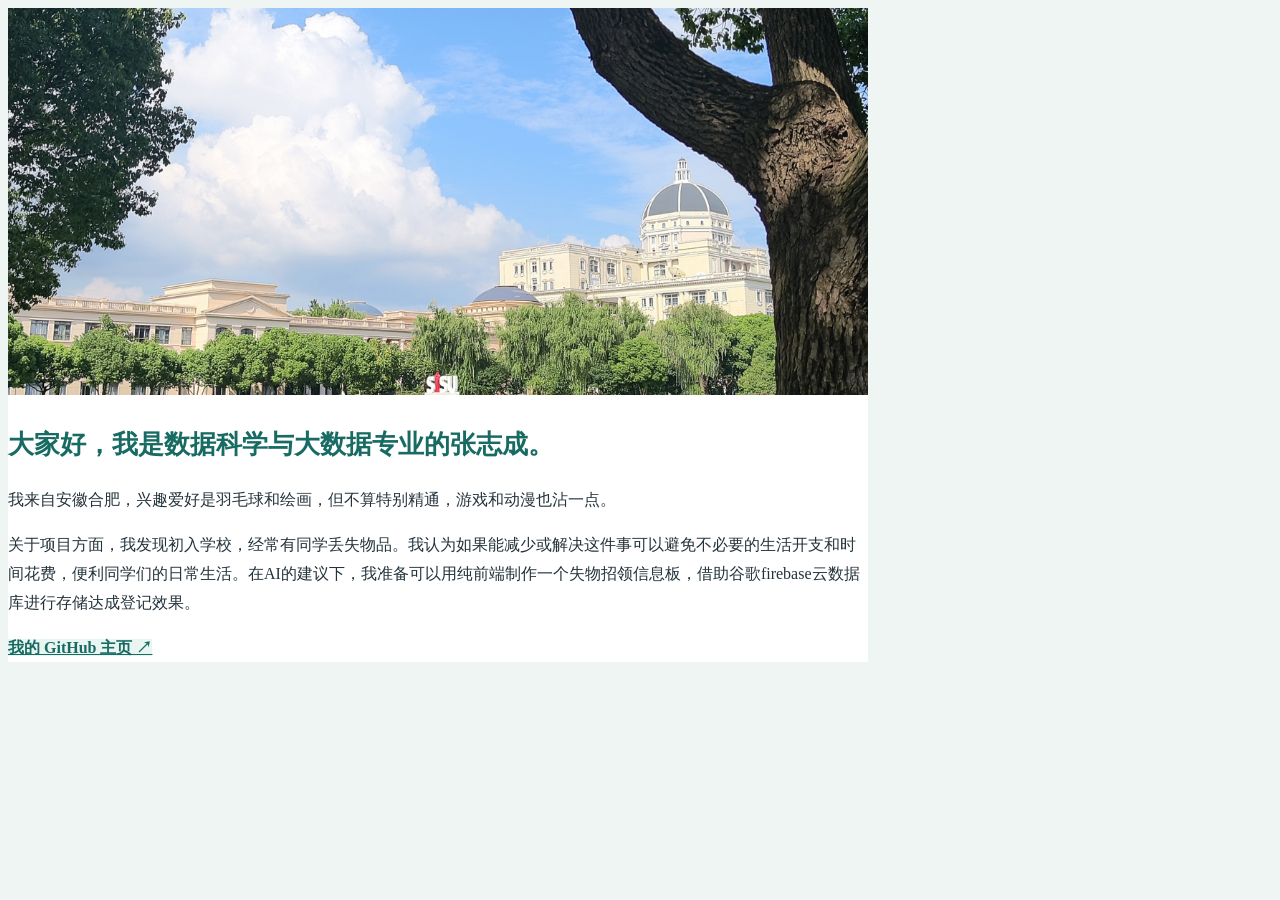
==== index.html @ fb4b6fcb "Update index.html" ====
<!DOCTYPE html>
<head>
  <meta charset="utf-8">
  <title>张志成的个人网页</title>
  <link rel="stylesheet" href="css/style.css">
</head>
<body>
  <div class="container">
    <img class="the-img" src="img/sisu scenery1.jpg" alt="SISU校园风景">
    <div class="content">
      <h1>大家好，我是数据科学与大数据专业的张志成。</h1>
      <p>我来自安徽合肥，兴趣爱好是羽毛球和绘画，但不算特别精通，游戏和动漫也沾一点。</p>
      <p>关于项目方面，我发现初入学校，经常有同学丢失物品。我认为如果能减少或解决这件事可以避免不必要的生活开支和时间花费，便利同学们的日常生活。在AI的建议下，我准备可以用纯前端制作一个失物招领信息板，借助谷歌firebase云数据库进行存储达成登记效果。</p>
      <a href="https://github.com/Dwlaro">我的 GitHub 主页 ↗</a>
    </div>
  </div>
</body>
</html>
---- css/style.css ----
body {
      font-family: "Microsoft YaHei";
      background-color: #eef5f3;
      color: #24333b;
      line-height: 1.8;
    }
    .container {
      max-width: 860px;
      background-color: white;
    }
    .the-img {
      width: 100%;
    }
    h1 {
      color: #176b63;
      font-size: 26px;
    }
    a {
      color: #176b63;
      background-color: #e8f5f1;
      font-weight: bold;
    }
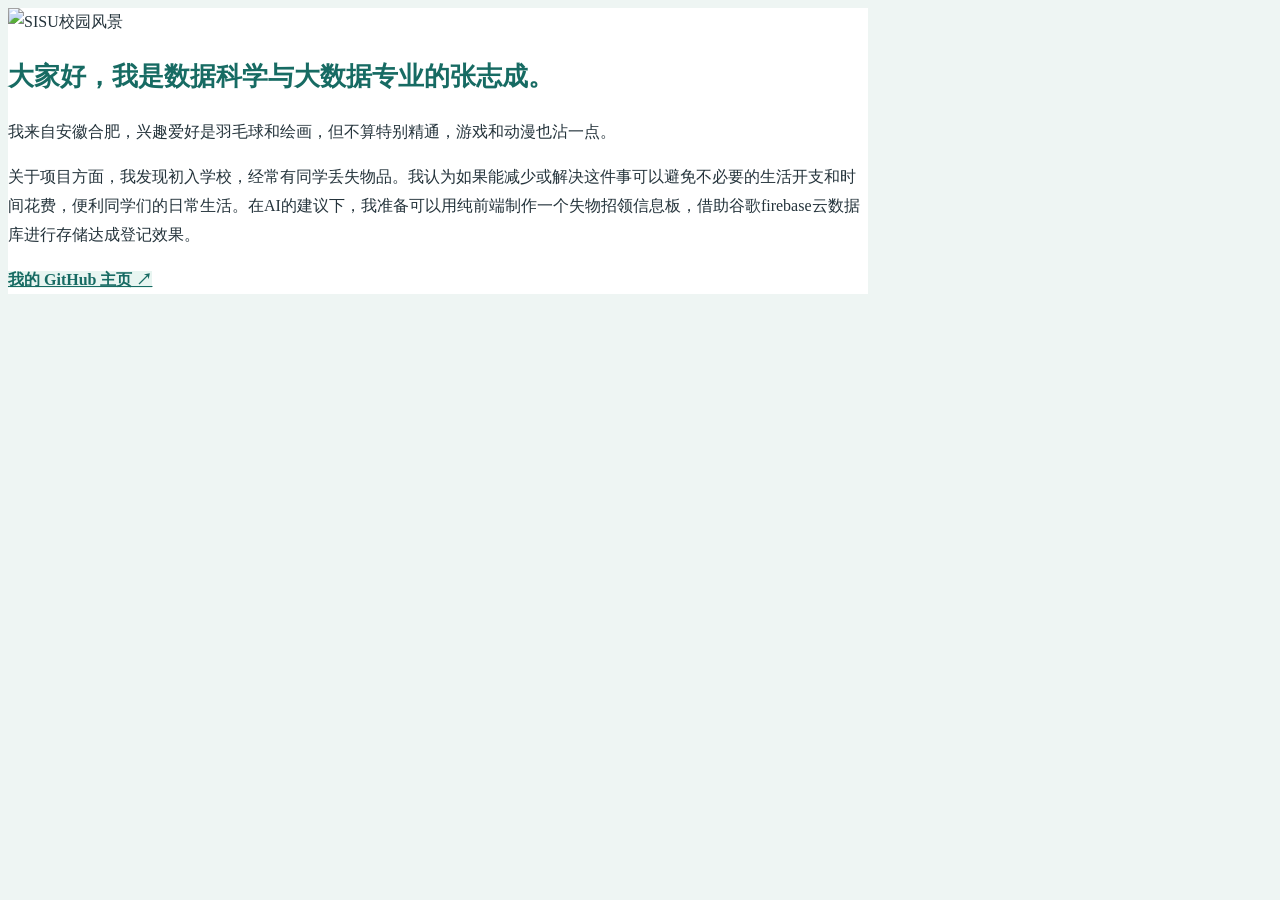
==== commit 8e642496: "Update index.html" ====
--- a/index.html
+++ b/index.html
@@ -6,7 +6,7 @@
 </head>
 <body>
   <div class="container">
-    <img class="the-img" src="img/sisu scenery1.jpg" alt="SISU校园风景">
+    <img class="the-img" src="img/sisu-scenery1.jpg" alt="SISU校园风景">
     <div class="content">
       <h1>大家好，我是数据科学与大数据专业的张志成。</h1>
       <p>我来自安徽合肥，兴趣爱好是羽毛球和绘画，但不算特别精通，游戏和动漫也沾一点。</p>
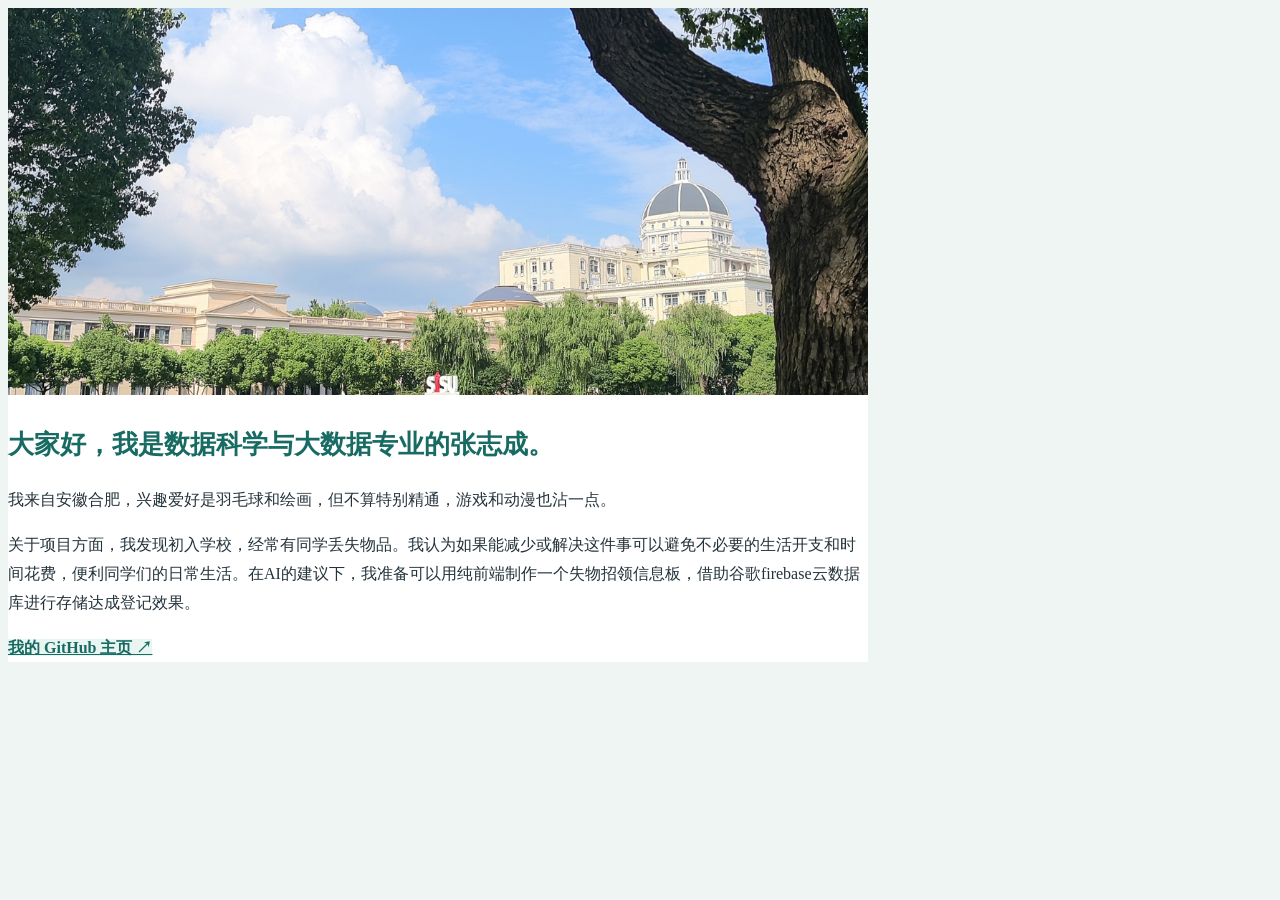
==== commit 7ed8cb07: "Add files via upload" ====
--- a/index.html
+++ b/index.html
@@ -6,7 +6,7 @@
 </head>
 <body>
   <div class="container">
-    <img class="the-img" src="img/sisu-scenery1.jpg" alt="SISU校园风景">
+    <img class="the-img" src="img/sisu_scenery1.jpg" alt="SISU校园风景">
     <div class="content">
       <h1>大家好，我是数据科学与大数据专业的张志成。</h1>
       <p>我来自安徽合肥，兴趣爱好是羽毛球和绘画，但不算特别精通，游戏和动漫也沾一点。</p>
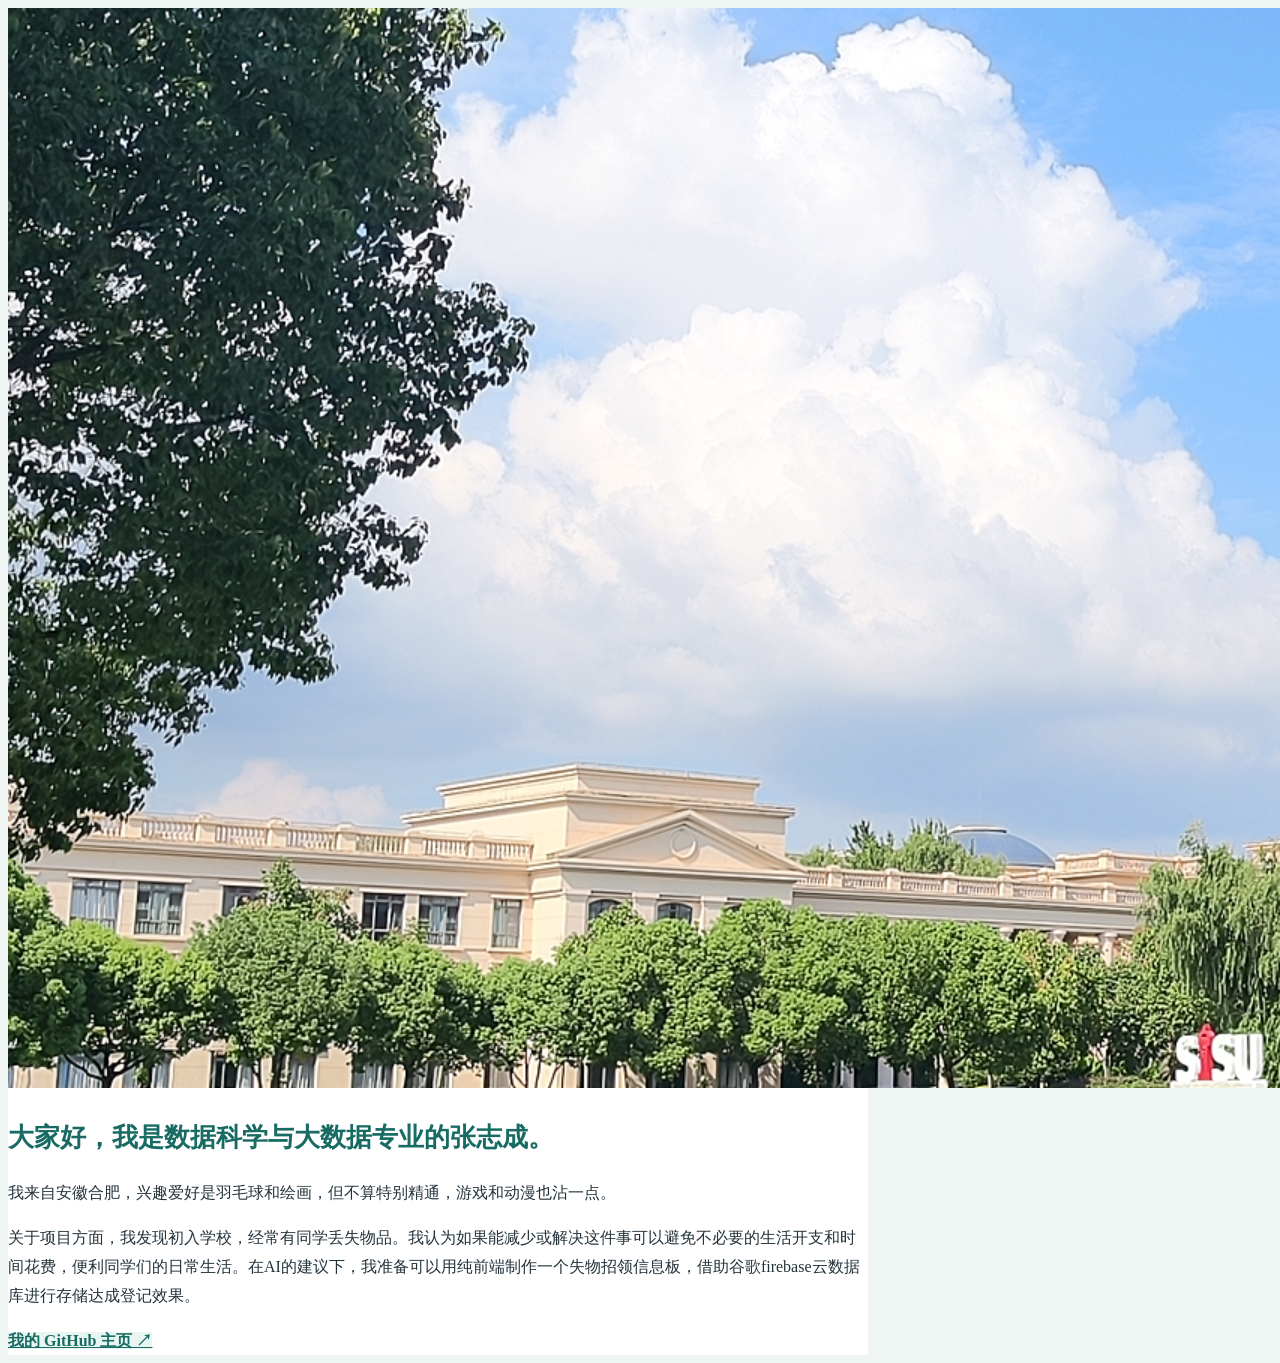
==== commit 7973fc8b: "Update index.html" ====
--- a/index.html
+++ b/index.html
@@ -6,7 +6,7 @@
 </head>
 <body>
   <div class="container">
-    <img class="the-img" src="img/sisu_scenery1.jpg" alt="SISU校园风景">
+    <img src="img/sisu_scenery1.jpg" alt="SISU校园风景">
     <div class="content">
       <h1>大家好，我是数据科学与大数据专业的张志成。</h1>
       <p>我来自安徽合肥，兴趣爱好是羽毛球和绘画，但不算特别精通，游戏和动漫也沾一点。</p>
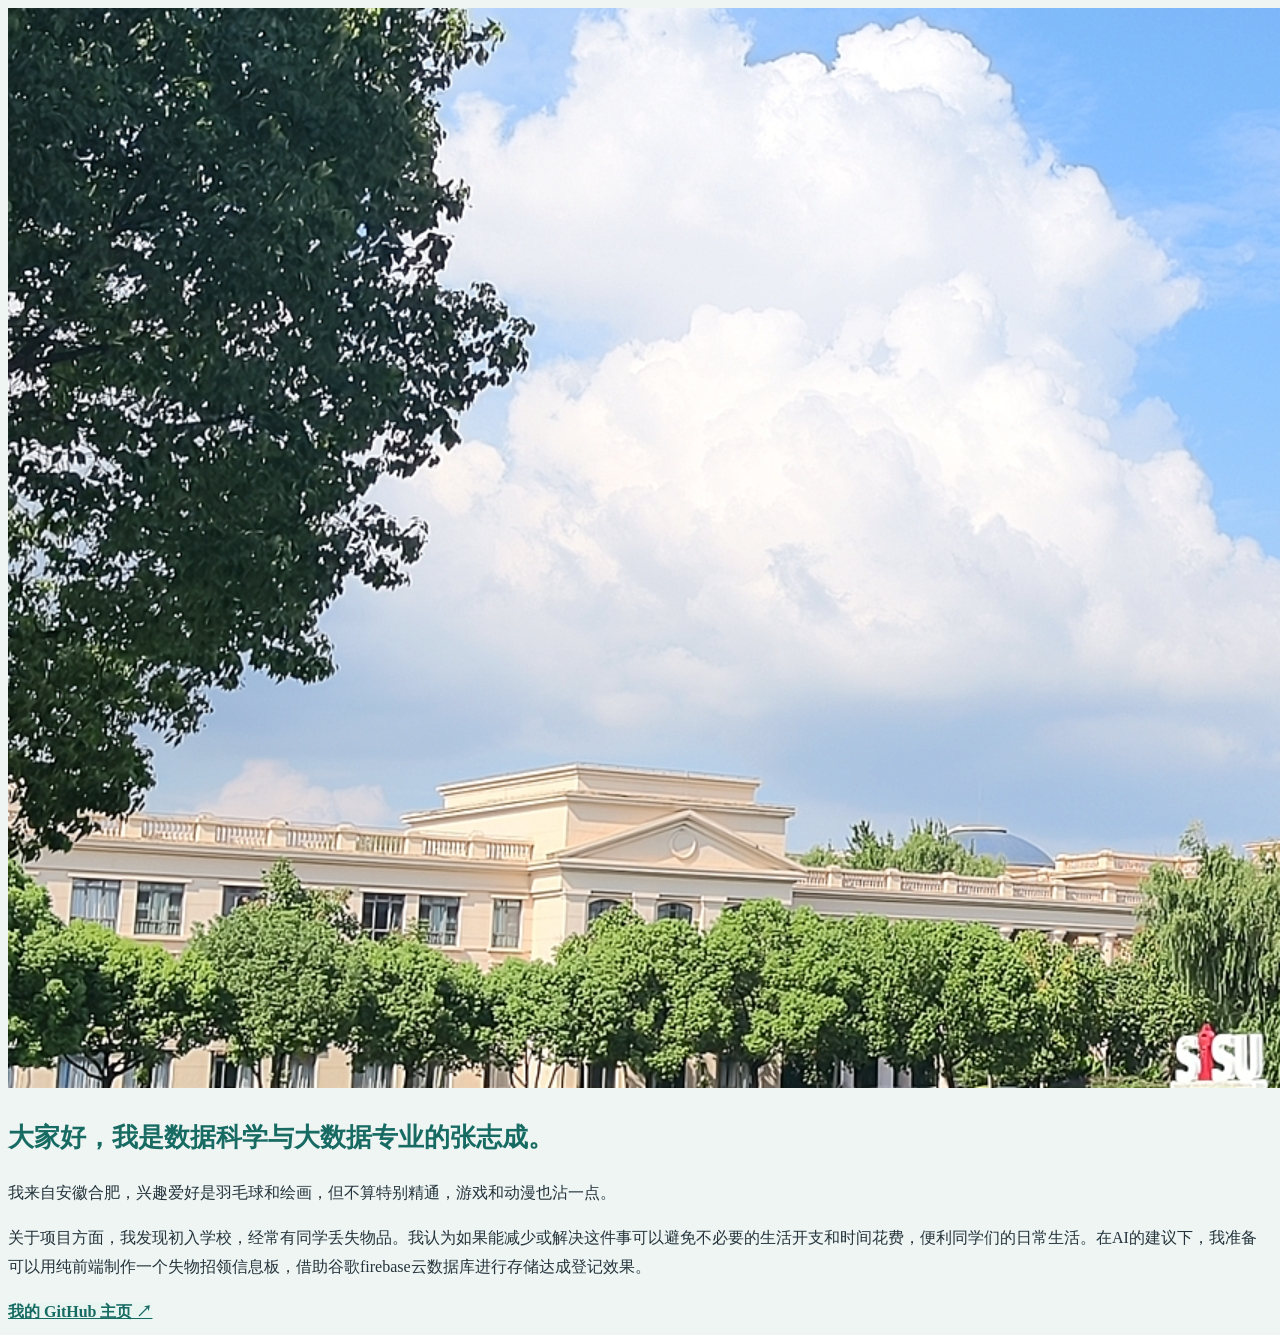
==== commit 438b1a70: "Update index.html" ====
--- a/index.html
+++ b/index.html
@@ -5,14 +5,11 @@
   <link rel="stylesheet" href="css/style.css">
 </head>
 <body>
-  <div class="container">
     <img src="img/sisu_scenery1.jpg" alt="SISU校园风景">
     <div class="content">
       <h1>大家好，我是数据科学与大数据专业的张志成。</h1>
       <p>我来自安徽合肥，兴趣爱好是羽毛球和绘画，但不算特别精通，游戏和动漫也沾一点。</p>
       <p>关于项目方面，我发现初入学校，经常有同学丢失物品。我认为如果能减少或解决这件事可以避免不必要的生活开支和时间花费，便利同学们的日常生活。在AI的建议下，我准备可以用纯前端制作一个失物招领信息板，借助谷歌firebase云数据库进行存储达成登记效果。</p>
       <a href="https://github.com/Dwlaro">我的 GitHub 主页 ↗</a>
-    </div>
-  </div>
 </body>
 </html>
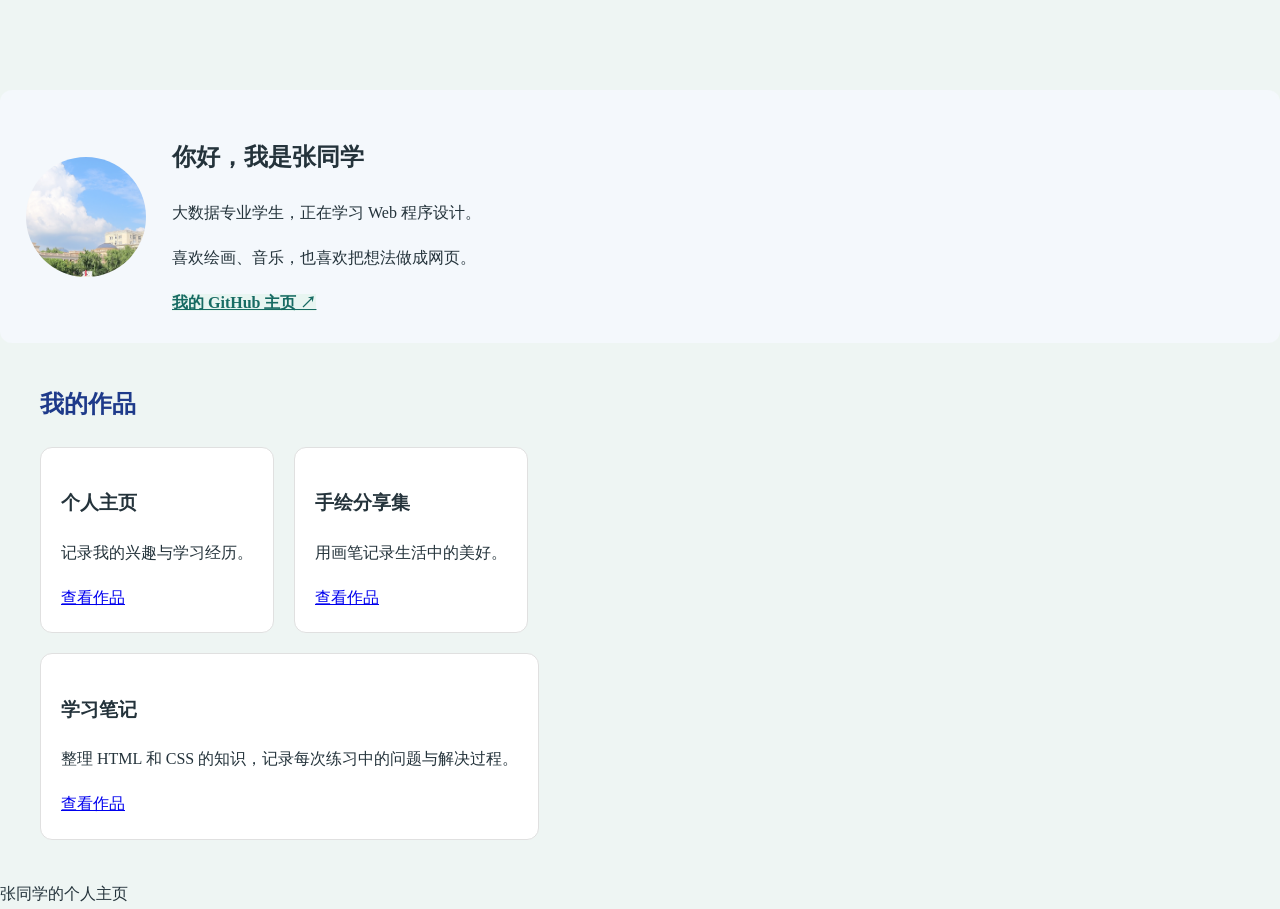
==== commit 74987061: "Revise index.html for new profile and works section Updated personal webpage structure and content." ====
--- a/index.html
+++ b/index.html
@@ -1,15 +1,62 @@
 <!DOCTYPE html>
+<html lang="zh-CN">
+
 <head>
   <meta charset="utf-8">
-  <title>张志成的个人网页</title>
+  <title>张同学的个人网页</title>
   <link rel="stylesheet" href="css/style.css">
 </head>
+
 <body>
-    <img src="img/sisu_scenery1.jpg" alt="SISU校园风景">
-    <div class="content">
-      <h1>大家好，我是数据科学与大数据专业的张志成。</h1>
-      <p>我来自安徽合肥，兴趣爱好是羽毛球和绘画，但不算特别精通，游戏和动漫也沾一点。</p>
-      <p>关于项目方面，我发现初入学校，经常有同学丢失物品。我认为如果能减少或解决这件事可以避免不必要的生活开支和时间花费，便利同学们的日常生活。在AI的建议下，我准备可以用纯前端制作一个失物招领信息板，借助谷歌firebase云数据库进行存储达成登记效果。</p>
+  <div class="profile">
+    <div class="the_img">
+      <img src="img/sisu_scenery1.jpg" alt="SISU校园风景">
+    </div>
+    <div class="info">
+      <h2>你好，我是张同学</h2>
+      <p>大数据专业学生，正在学习 Web 程序设计。</p>
+      <p>喜欢绘画、音乐，也喜欢把想法做成网页。</p>
       <a href="https://github.com/Dwlaro">我的 GitHub 主页 ↗</a>
+    </div>
+  </div>
+
+
+
+  <section class="works-section">
+    <h2>我的作品</h2>
+
+
+    <div class="works-container">
+
+
+      <div class="work-card">
+        <h3>个人主页</h3>
+        <p>记录我的兴趣与学习经历。</p>
+        <a href="#">查看作品</a>
+      </div>
+
+
+      <div class="work-card">
+        <h3>手绘分享集</h3>
+        <p>用画笔记录生活中的美好。</p>
+        <a href="#">查看作品</a>
+      </div>
+
+
+      <div class="work-card">
+        <h3>学习笔记</h3>
+        <p>整理 HTML 和 CSS 的知识，记录每次练习中的问题与解决过程。</p>
+        <a href="#">查看作品</a>
+      </div>
+
+    </div>
+  </section>
+
+
+
+  <footer>张同学的个人主页</footer>
+
 </body>
+
+
 </html>
--- a/css/style.css
+++ b/css/style.css
@@ -1,23 +1,92 @@
-     body {
+    html {
+      scroll-padding-top: 64px;
+    }
+
+    body {
+      margin: 0;
+      padding-top: 64px;
       font-family: "Microsoft YaHei";
       background-color: #eef5f3;
       color: #24333b;
       line-height: 1.8;
     }
-    .container {
-      max-width: 860px;
-      background-color: white;
-    }
-    .the-img {
-      width: 100%;
-    }
-    h1 {
-      color: #176b63;
-      font-size: 26px;
-    }
-    a {
+
+
+
+    .profile a {
       color: #176b63;
       background-color: #e8f5f1;
       font-weight: bold;
     }
-  
+
+    .profile {
+      display: flex;
+      align-items: center;
+      gap: 26px;
+      margin-top: 26px;
+      padding: 26px;
+      background: #f4f8fc;
+      border-radius: 12px;
+    }
+
+    .the_img {
+      width: 120px;
+      height: 120px;
+    }
+
+    .the_img img {
+      width: 100%;
+      height: 100%;
+      object-fit: cover;
+      border-radius: 50%;
+    }
+
+    .works-section {
+      max-width: 800px;
+      margin: 40px;
+    }
+
+
+    .works-section h2 {
+      color: #1e3a8a;
+      margin-bottom: 20px;
+    }
+
+
+    .works-container {
+      display: flex;
+      flex-wrap: wrap;
+      gap: 20px;
+    }
+
+
+    .work-card {
+      background-color: #ffffff;
+      border: 1px solid #e0e0e0;
+      border-radius: 12px;
+      padding: 20px;
+
+
+
+
+      .work-card h3 {
+        margin-top: 0;
+        margin-bottom: 10px;
+        color: #333;
+      }
+
+
+      .work-card p {
+        color: #666;
+        font-size: 14px;
+        line-height: 1.6;
+        margin-bottom: 15px;
+      }
+
+
+      .work-card a {
+        color: #176b63;
+        text-decoration: none;
+        font-weight: bold;
+        font-size: 14px;
+      }
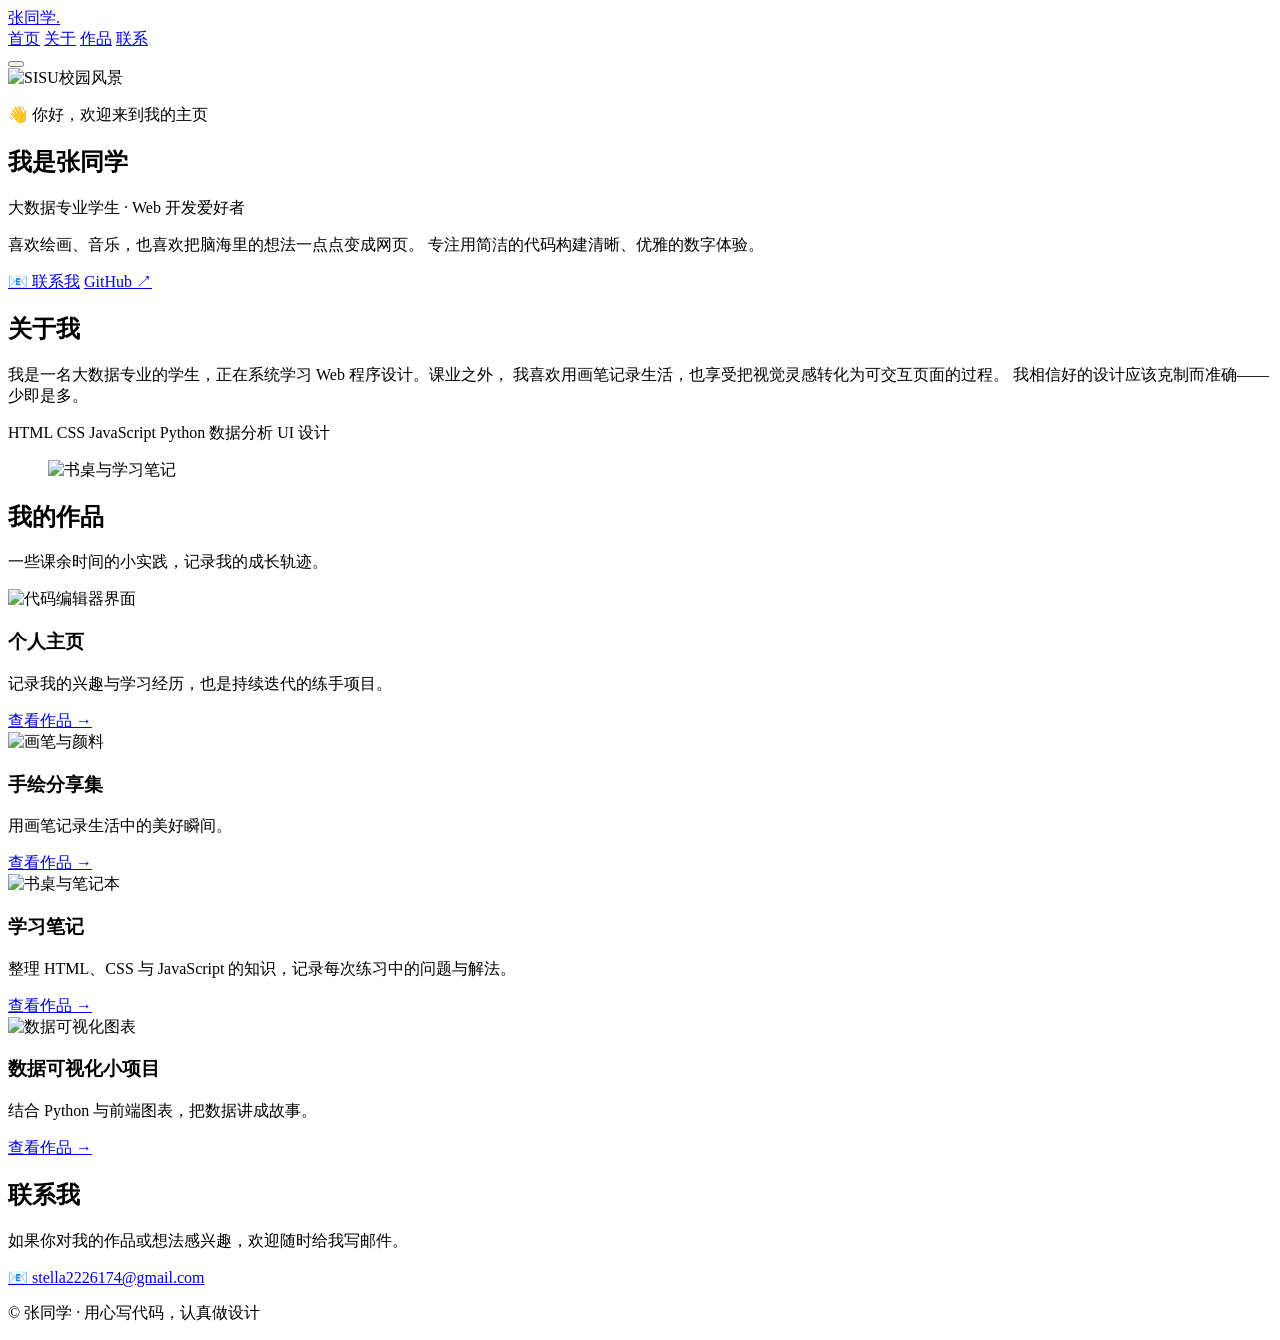
==== commit 7a618bd8: "Add files via upload" ====
--- a/index.html
+++ b/index.html
@@ -1,62 +1,166 @@
-<!DOCTYPE html>
-<html lang="zh-CN">
-
-<head>
-  <meta charset="utf-8">
-  <title>张同学的个人网页</title>
-  <link rel="stylesheet" href="css/style.css">
-</head>
-
-<body>
-  <div class="profile">
-    <div class="the_img">
-      <img src="img/sisu_scenery1.jpg" alt="SISU校园风景">
-    </div>
-    <div class="info">
-      <h2>你好，我是张同学</h2>
-      <p>大数据专业学生，正在学习 Web 程序设计。</p>
-      <p>喜欢绘画、音乐，也喜欢把想法做成网页。</p>
-      <a href="https://github.com/Dwlaro">我的 GitHub 主页 ↗</a>
-    </div>
-  </div>
-
-
-
-  <section class="works-section">
-    <h2>我的作品</h2>
-
-
-    <div class="works-container">
-
-
-      <div class="work-card">
-        <h3>个人主页</h3>
-        <p>记录我的兴趣与学习经历。</p>
-        <a href="#">查看作品</a>
-      </div>
-
-
-      <div class="work-card">
-        <h3>手绘分享集</h3>
-        <p>用画笔记录生活中的美好。</p>
-        <a href="#">查看作品</a>
-      </div>
-
-
-      <div class="work-card">
-        <h3>学习笔记</h3>
-        <p>整理 HTML 和 CSS 的知识，记录每次练习中的问题与解决过程。</p>
-        <a href="#">查看作品</a>
-      </div>
-
-    </div>
-  </section>
-
-
-
-  <footer>张同学的个人主页</footer>
-
-</body>
-
-
-</html>
+<!DOCTYPE html>
+<html lang="zh-CN">
+
+<head>
+  <meta charset="utf-8">
+  <meta name="viewport" content="width=device-width, initial-scale=1">
+  <title>张同学 · 个人主页</title>
+  <!-- Inter 字体：无构建依赖，加载失败时自动回退到系统字体栈 -->
+  <link rel="preconnect" href="https://fonts.googleapis.com">
+  <link rel="preconnect" href="https://fonts.gstatic.com" crossorigin>
+  <link href="https://fonts.googleapis.com/css2?family=Inter:wght@400;500;600;700&display=swap" rel="stylesheet">
+  <link rel="stylesheet" href="css/style.css">
+</head>
+
+<body>
+  <!-- ===== 顶部导航栏 ===== -->
+  <header class="navbar" id="navbar">
+    <div class="nav-inner">
+      <a href="#home" class="nav-logo">张同学<span class="logo-dot">.</span></a>
+
+      <nav class="nav-links" id="nav-links">
+        <a href="#home" class="nav-link active">首页</a>
+        <a href="#about" class="nav-link">关于</a>
+        <a href="#works" class="nav-link">作品</a>
+        <a href="#contact" class="nav-link">联系</a>
+      </nav>
+
+      <!-- 移动端汉堡菜单按钮 -->
+      <button class="nav-toggle" id="nav-toggle" aria-label="打开菜单" aria-expanded="false">
+        <span></span>
+        <span></span>
+        <span></span>
+      </button>
+    </div>
+  </header>
+
+  <main>
+    <!-- ===== 首页 / Hero ===== -->
+    <section class="hero section" id="home">
+      <div class="hero-inner">
+        <div class="the_img fade-item">
+          <img src="img/sisu_scenery1.jpg" alt="SISU校园风景">
+        </div>
+
+        <p class="hero-eyebrow fade-item">👋 你好，欢迎来到我的主页</p>
+        <h1 class="fade-item">我是<span class="accent">张同学</span></h1>
+        <p class="hero-subtitle fade-item">大数据专业学生 · Web 开发爱好者</p>
+        <p class="hero-desc fade-item">
+          喜欢绘画、音乐，也喜欢把脑海里的想法一点点变成网页。
+          专注用简洁的代码构建清晰、优雅的数字体验。
+        </p>
+
+        <div class="hero-actions fade-item">
+          <a class="btn btn-primary" href="mailto:stella2226174@gmail.com">📧 联系我</a>
+          <a class="btn btn-ghost" href="https://github.com/Dwlaro" target="_blank" rel="noopener">GitHub ↗</a>
+        </div>
+      </div>
+    </section>
+
+    <!-- ===== 关于 ===== -->
+    <section class="section reveal" id="about">
+      <h2 class="section-title" data-eyebrow="About">关于我</h2>
+      <div class="about-grid">
+        <div class="about-text">
+          <p class="section-text">
+            我是一名大数据专业的学生，正在系统学习 Web 程序设计。课业之外，
+            我喜欢用画笔记录生活，也享受把视觉灵感转化为可交互页面的过程。
+            我相信好的设计应该克制而准确——少即是多。
+          </p>
+
+          <div class="skill-list">
+            <span class="skill-tag">HTML</span>
+            <span class="skill-tag">CSS</span>
+            <span class="skill-tag">JavaScript</span>
+            <span class="skill-tag">Python</span>
+            <span class="skill-tag">数据分析</span>
+            <span class="skill-tag">UI 设计</span>
+          </div>
+        </div>
+
+        <figure class="about-media">
+          <img
+            src="https://images.unsplash.com/photo-1488190211105-8b0e65b80b4e?w=900&q=80&auto=format&fit=crop"
+            alt="书桌与学习笔记" loading="lazy">
+        </figure>
+      </div>
+    </section>
+
+    <!-- ===== 作品 ===== -->
+    <section class="section reveal" id="works">
+      <h2 class="section-title" data-eyebrow="Selected Work">我的作品</h2>
+      <p class="section-text">一些课余时间的小实践，记录我的成长轨迹。</p>
+
+      <div class="works-grid">
+        <article class="work-card">
+          <div class="work-thumb">
+            <img
+              src="https://images.unsplash.com/photo-1461749280684-dccba630e2f6?w=800&q=80&auto=format&fit=crop"
+              alt="代码编辑器界面" loading="lazy">
+          </div>
+          <div class="work-body">
+            <h3>个人主页</h3>
+            <p>记录我的兴趣与学习经历，也是持续迭代的练手项目。</p>
+            <a href="#" class="work-link">查看作品 →</a>
+          </div>
+        </article>
+
+        <article class="work-card">
+          <div class="work-thumb">
+            <img
+              src="https://images.unsplash.com/photo-1513364776144-60967b0f800f?w=800&q=80&auto=format&fit=crop"
+              alt="画笔与颜料" loading="lazy">
+          </div>
+          <div class="work-body">
+            <h3>手绘分享集</h3>
+            <p>用画笔记录生活中的美好瞬间。</p>
+            <a href="#" class="work-link">查看作品 →</a>
+          </div>
+        </article>
+
+        <article class="work-card">
+          <div class="work-thumb">
+            <img
+              src="https://images.unsplash.com/photo-1456324504439-367cee3b3c32?w=800&q=80&auto=format&fit=crop"
+              alt="书桌与笔记本" loading="lazy">
+          </div>
+          <div class="work-body">
+            <h3>学习笔记</h3>
+            <p>整理 HTML、CSS 与 JavaScript 的知识，记录每次练习中的问题与解法。</p>
+            <a href="#" class="work-link">查看作品 →</a>
+          </div>
+        </article>
+
+        <article class="work-card">
+          <div class="work-thumb">
+            <img
+              src="https://images.unsplash.com/photo-1551288049-bebda4e38f71?w=800&q=80&auto=format&fit=crop"
+              alt="数据可视化图表" loading="lazy">
+          </div>
+          <div class="work-body">
+            <h3>数据可视化小项目</h3>
+            <p>结合 Python 与前端图表，把数据讲成故事。</p>
+            <a href="#" class="work-link">查看作品 →</a>
+          </div>
+        </article>
+      </div>
+    </section>
+
+    <!-- ===== 联系 ===== -->
+    <section class="section reveal" id="contact">
+      <h2 class="section-title" data-eyebrow="Get In Touch">联系我</h2>
+      <p class="section-text">如果你对我的作品或想法感兴趣，欢迎随时给我写邮件。</p>
+      <a class="btn btn-primary contact-email" href="mailto:stella2226174@gmail.com">
+        📧 stella2226174@gmail.com
+      </a>
+    </section>
+  </main>
+
+  <footer>
+    <p>© <span id="year"></span> 张同学 · 用心写代码，认真做设计</p>
+  </footer>
+
+  <script src="js/main.js"></script>
+</body>
+
+</html>
